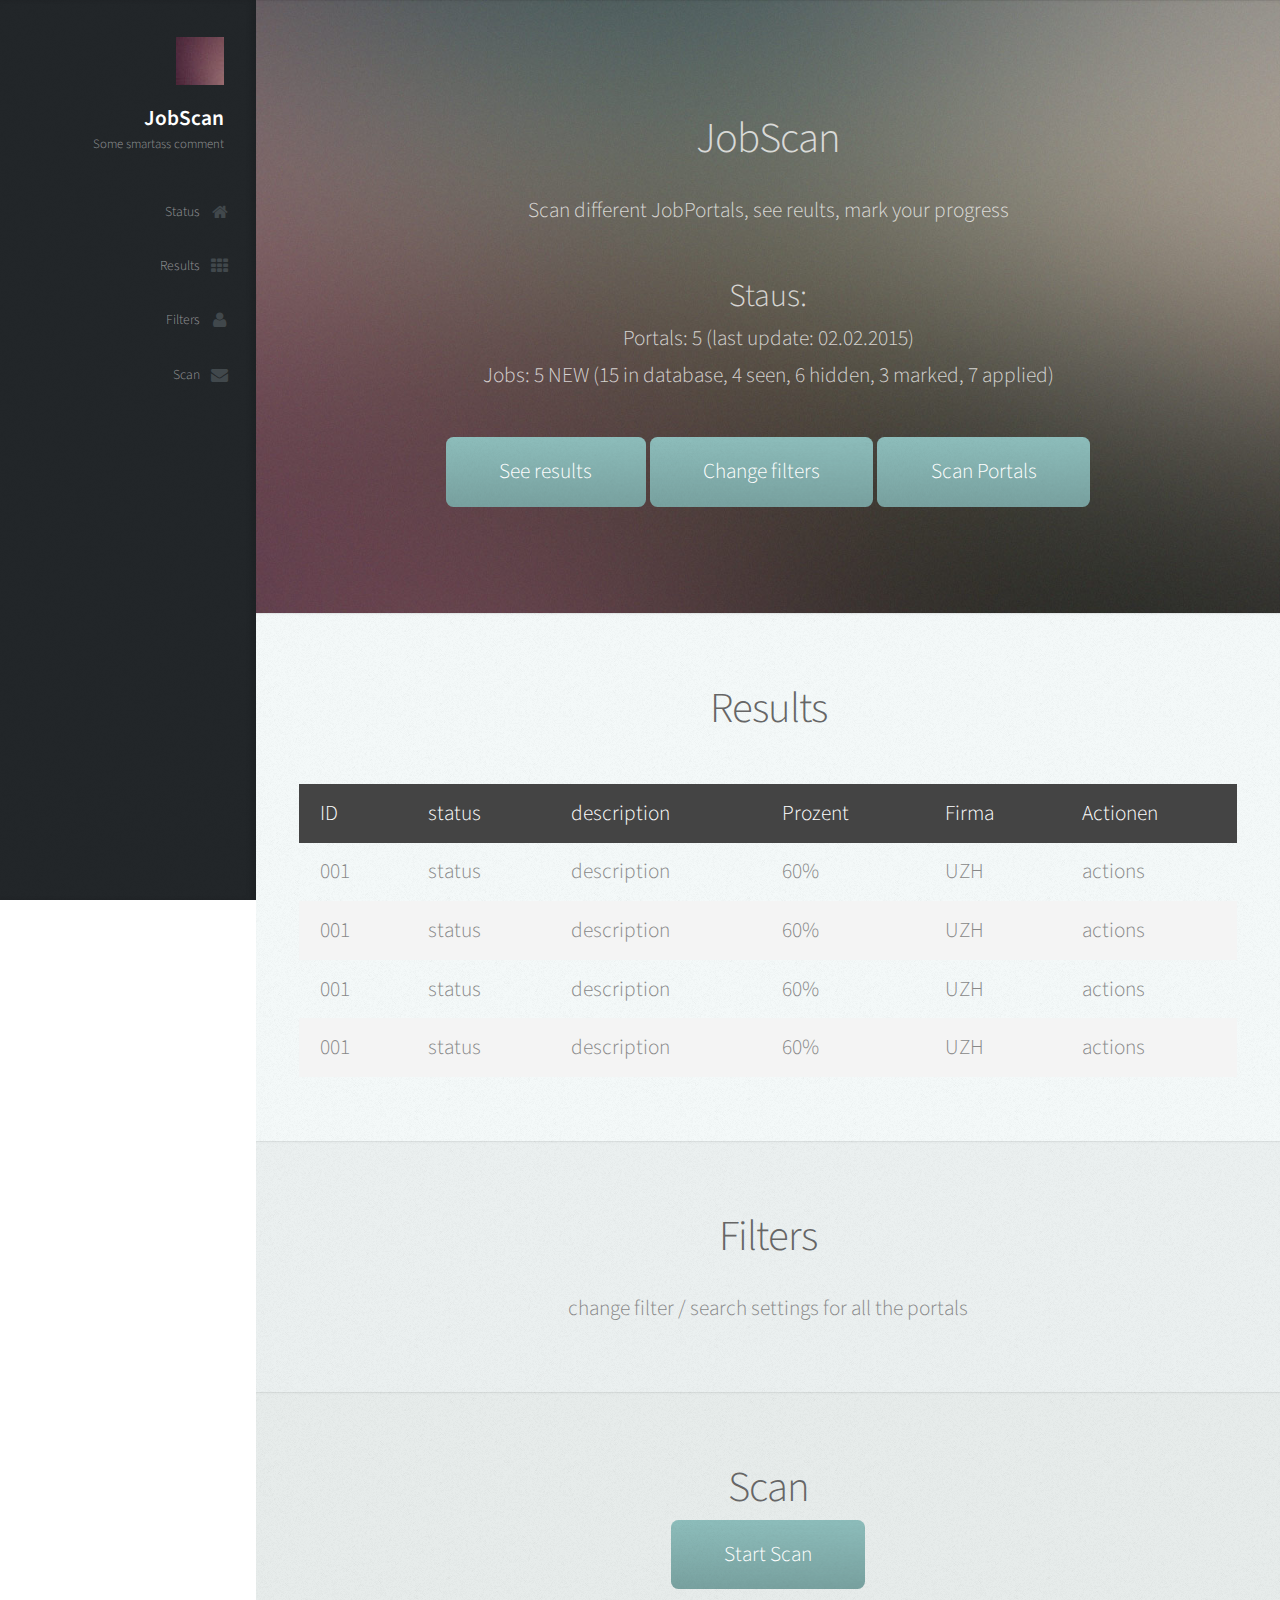
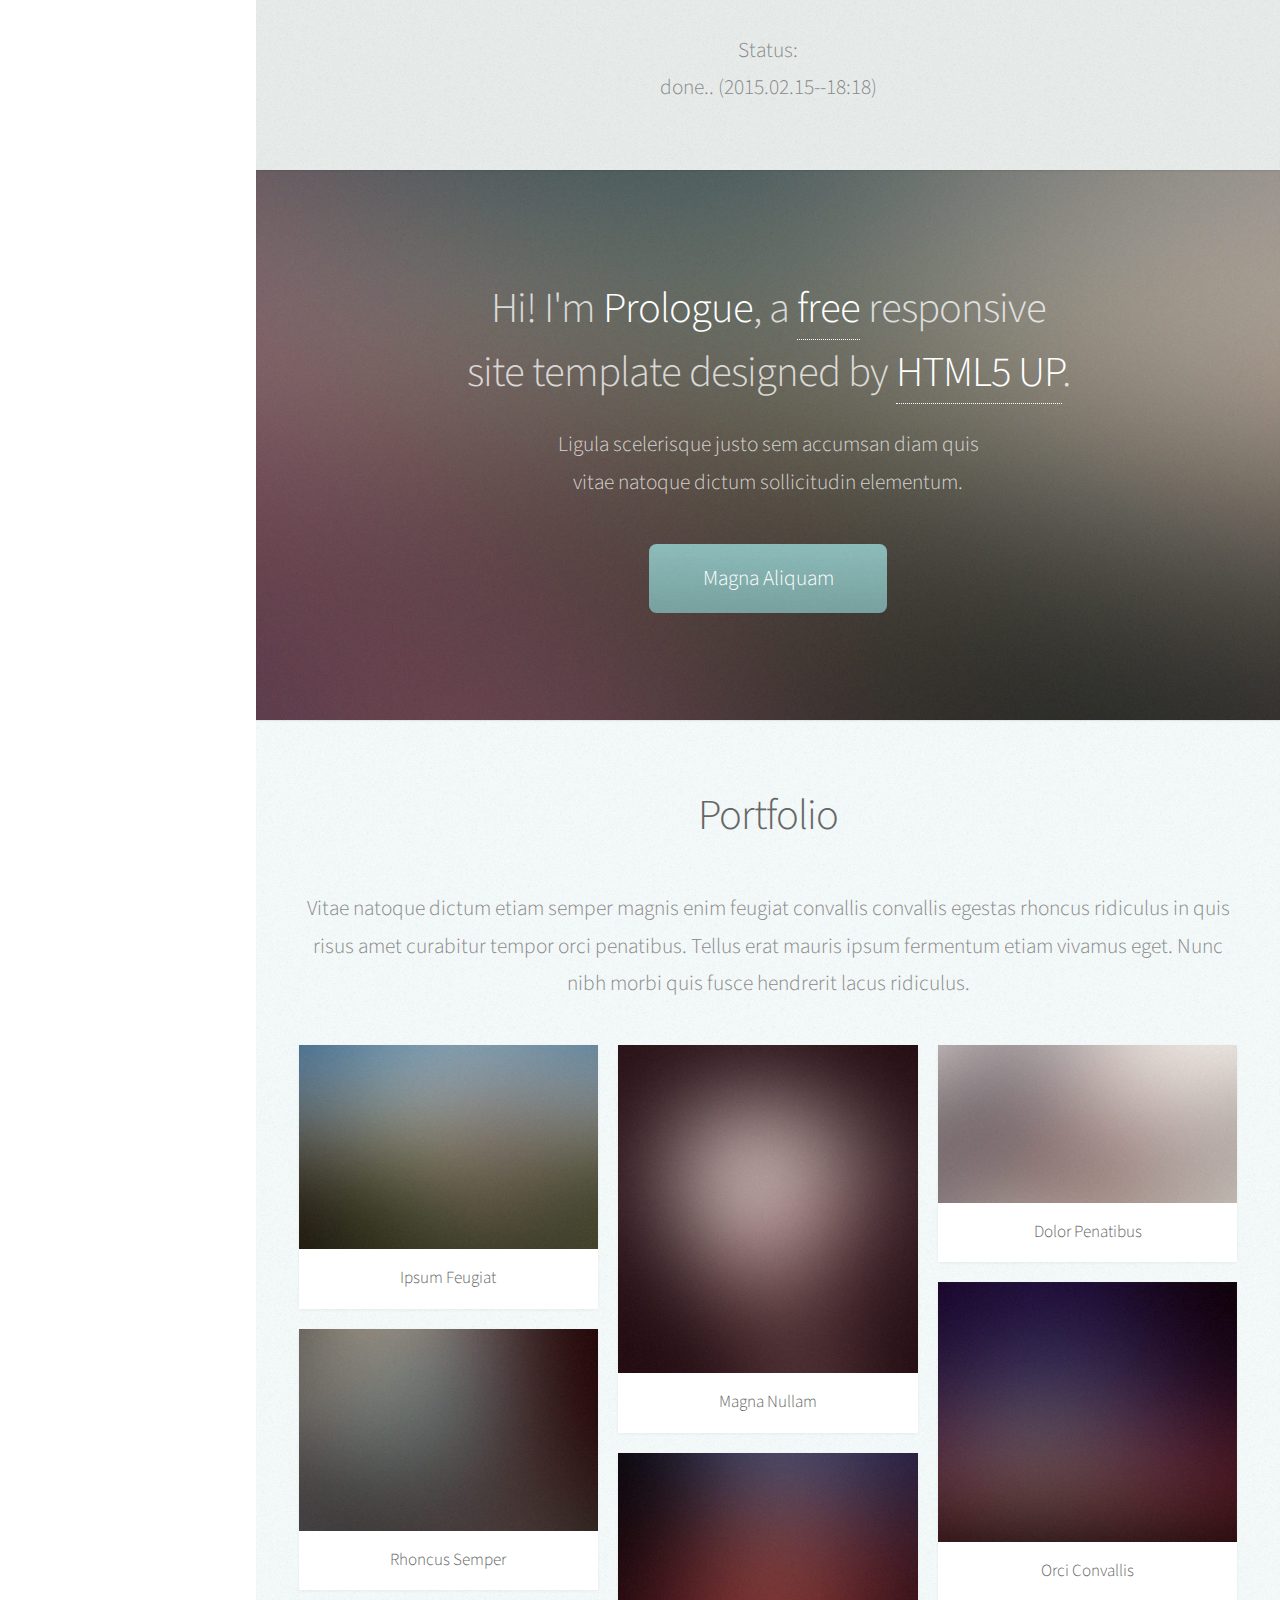
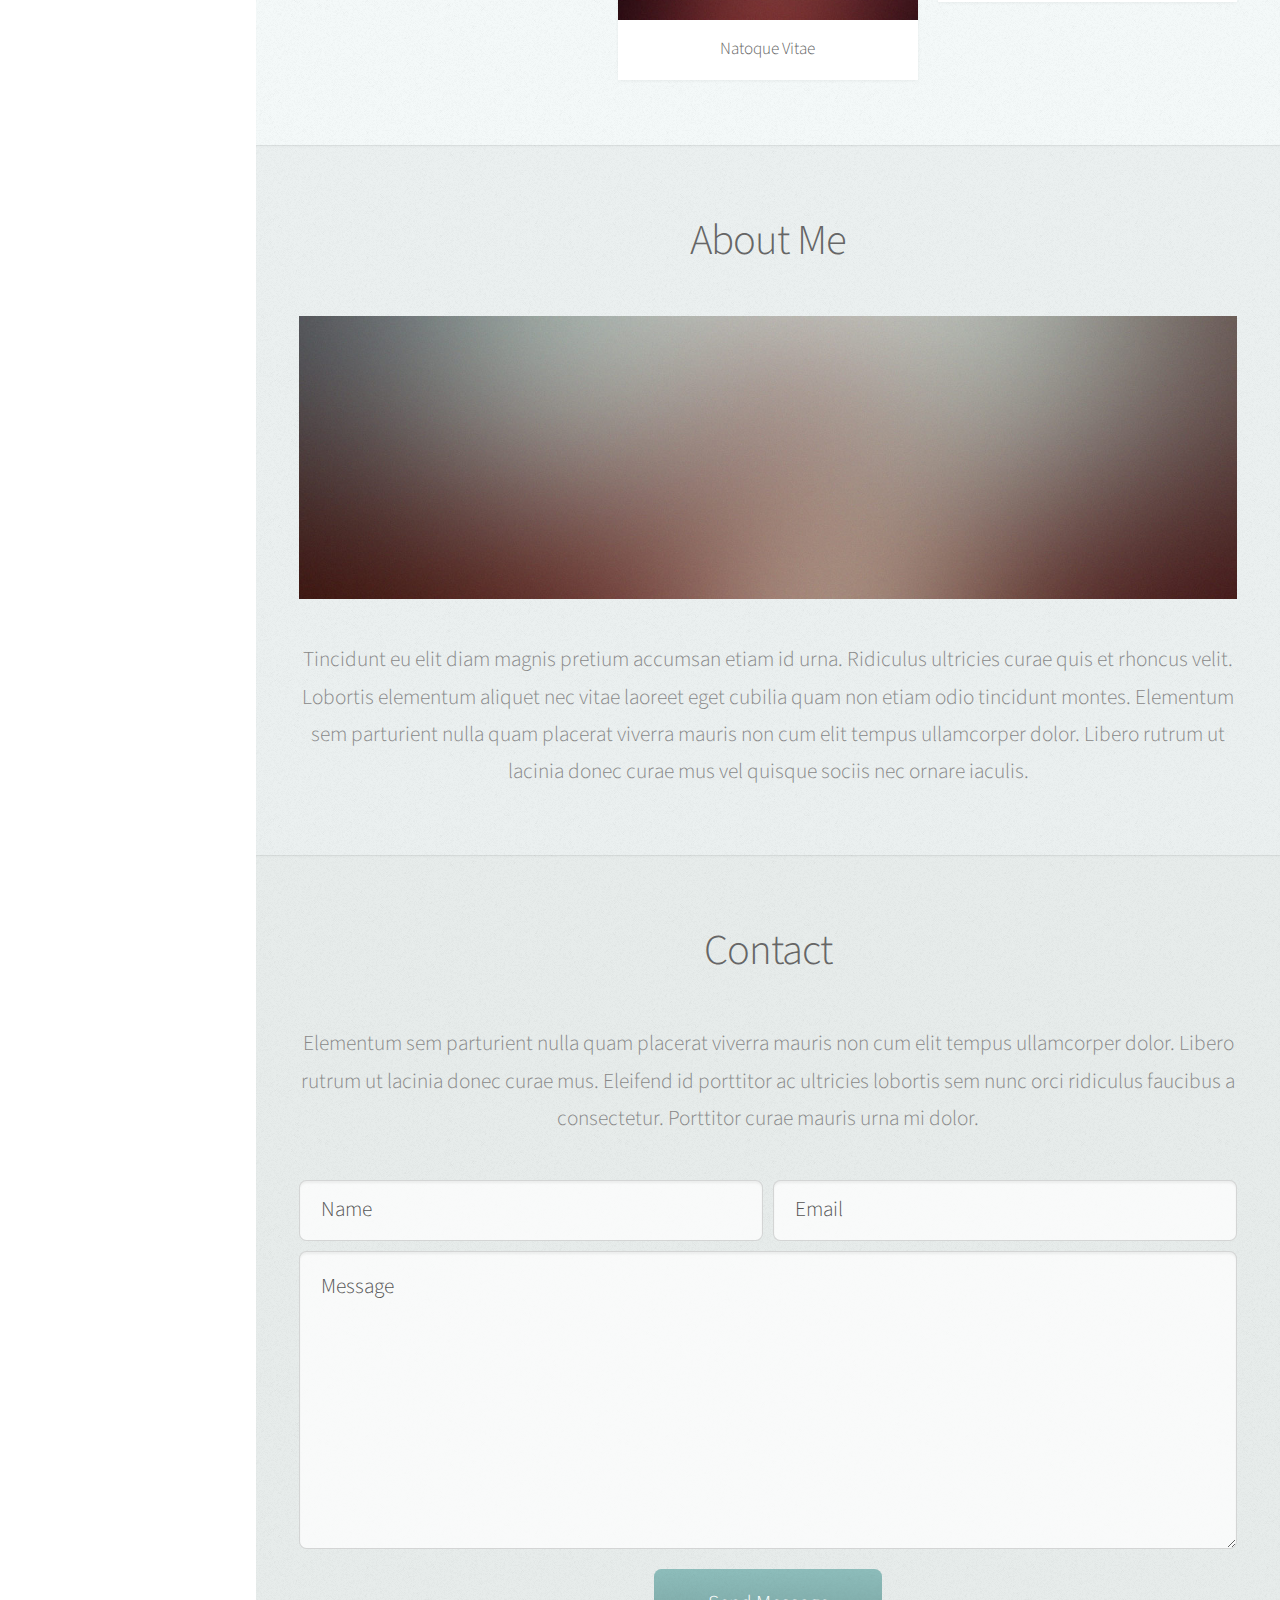
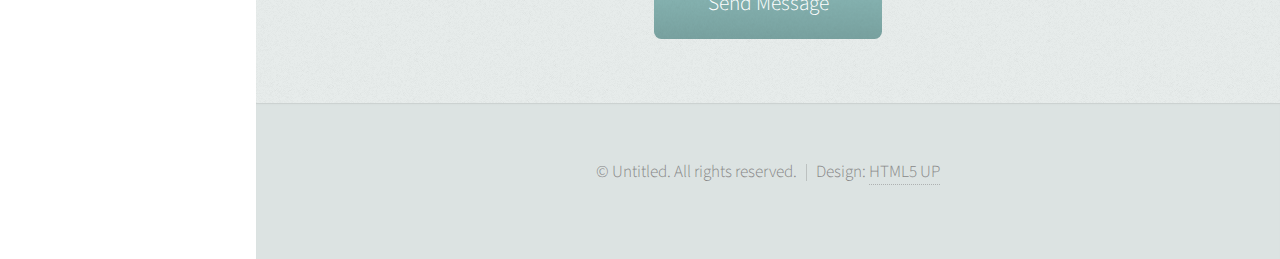
==== mainapp/static/index.html @ f4590956 "nice template" ====
<!DOCTYPE HTML>
<!--
	Prologue by HTML5 UP
	html5up.net | @n33co
	Free for personal and commercial use under the CCA 3.0 license (html5up.net/license)
-->
<html>
	<head>
		<title>Prologue by HTML5 UP</title>
		<meta http-equiv="content-type" content="text/html; charset=utf-8" />
		<meta name="description" content="" />
		<meta name="keywords" content="" />
		<!--[if lte IE 8]><script src="css/ie/html5shiv.js"></script><![endif]-->
		<script src="js/jquery.min.js"></script>
		<script src="js/jquery.scrolly.min.js"></script>
		<script src="js/jquery.scrollzer.min.js"></script>
		<script src="js/skel.min.js"></script>
		<script src="js/skel-layers.min.js"></script>
		<script src="js/init.js"></script>
		<noscript>
			<link rel="stylesheet" href="css/skel.css" />
			<link rel="stylesheet" href="css/style.css" />
			<link rel="stylesheet" href="css/style-wide.css" />
		</noscript>
		<!--[if lte IE 9]><link rel="stylesheet" href="css/ie/v9.css" /><![endif]-->
		<!--[if lte IE 8]><link rel="stylesheet" href="css/ie/v8.css" /><![endif]-->
	</head>
	<body>

		<!-- Header -->
			<div id="header" class="skel-layers-fixed">

				<div class="top">

					<!-- Logo -->
						<div id="logo">
							<span class="image avatar48"><img src="images/avatar.jpg" alt="" /></span>
							<h1 id="title">JobScan</h1>
							<p>Some smartass comment</p>
						</div>

					<!-- Nav -->
						<nav id="nav">
							<!--
							
								Prologue's nav expects links in one of two formats:
								
								1. Hash link (scrolls to a different section within the page)
								
								   <li><a href="#foobar" id="foobar-link" class="icon fa-whatever-icon-you-want skel-layers-ignoreHref"><span class="label">Foobar</span></a></li>

								2. Standard link (sends the user to another page/site)

								   <li><a href="http://foobar.tld" id="foobar-link" class="icon fa-whatever-icon-you-want"><span class="label">Foobar</span></a></li>
							
							-->
							<ul>
								<li><a href="#status" id="top-link" class="skel-layers-ignoreHref"><span class="icon fa-home">Status</span></a></li>
								<li><a href="#results" id="portfolio-link" class="skel-layers-ignoreHref"><span class="icon fa-th">Results</span></a></li>
								<li><a href="#filters" id="about-link" class="skel-layers-ignoreHref"><span class="icon fa-user">Filters</span></a></li>
								<li><a href="#scan" id="contact-link" class="skel-layers-ignoreHref"><span class="icon fa-envelope">Scan</span></a></li>
							</ul>
						</nav>
						
				</div>
				
				<div class="bottom">

					<!-- Social Icons 
						<ul class="icons">
							<li><a href="#" class="icon fa-twitter"><span class="label">Twitter</span></a></li>
							<li><a href="#" class="icon fa-facebook"><span class="label">Facebook</span></a></li>
							<li><a href="#" class="icon fa-github"><span class="label">Github</span></a></li>
							<li><a href="#" class="icon fa-dribbble"><span class="label">Dribbble</span></a></li>
							<li><a href="#" class="icon fa-envelope"><span class="label">Email</span></a></li>
						</ul>
                    -->
				
				</div>
			
			</div>

		<!-- Main -->
			<div id="main">

				<!-- Intro -->
					<section id="status" class="one dark cover">
						<div class="container">

							<header>
								<h2 class="alt">JobScan</h2>
								<p>Scan different JobPortals, see reults, mark your progress</p>
							</header>
							
                            <h3>Staus:</h3>
                            <ul>
                                <li>Portals: 5 (last update: 02.02.2015)</li>
                                <li>Jobs: 5 NEW (15 in database, 4 seen, 6 hidden, 3 marked, 7 applied)</li>
                            </ul>
                            
							<footer>
								<a href="#results" class="button scrolly">See results</a>
								<a href="#filters" class="button scrolly">Change filters</a>
								<a href="#scan" class="button scrolly">Scan Portals</a>
							</footer>

						</div>
					</section>

                
                
				<!-- About Me -->
					<section id="results" class="two">
						<div class="container">

							<header>
								<h2>Results</h2>
							</header>
                        
                            <table class="default">
                                <thead>
                                    <tr>
                                        <td>ID</td>
                                        <td>status</td>
                                        <td>description</td>
                                        <td>Prozent</td>
                                        <td>Firma</td>
                                        <td>Actionen</td>
                                    </tr>
                                </thead>
                                <tbody>
                                    <tr>
                                        <td>001</td>
                                        <td>status</td>
                                        <td>description</td>
                                        <td>60%</td>
                                        <td>UZH</td>
                                        <td>actions</td>
                                    </tr>
                                    <tr>
                                        <td>001</td>
                                        <td>status</td>
                                        <td>description</td>
                                        <td>60%</td>
                                        <td>UZH</td>
                                        <td>actions</td>
                                    </tr>
                                    <tr>
                                        <td>001</td>
                                        <td>status</td>
                                        <td>description</td>
                                        <td>60%</td>
                                        <td>UZH</td>
                                        <td>actions</td>
                                    </tr>
                                    <tr>
                                        <td>001</td>
                                        <td>status</td>
                                        <td>description</td>
                                        <td>60%</td>
                                        <td>UZH</td>
                                        <td>actions</td>
                                    </tr>
                                </tbody>
                            </table>


						</div>
					</section>

                
				<!-- About Me -->
					<section id="filters" class="three">
						<div class="container">

							<header>
								<h2>Filters</h2>
                                <p>change filter / search settings for all the portals</p>
							</header>


						</div>
					</section>
                
				<!-- About Me -->
					<section id="scan" class="four">
						<div class="container">

							<header>
								<h2>Scan</h2>
                                <a href="#portfolio" class="button scrolly">Start Scan</a>
							</header>
                            

                            <p>
                                Status:<br />
                                done.. (2015.02.15--18:18)
                            </p>

						</div>
					</section>

                
<!-- OLD STUFF FROM TEMPLATE -->

				<!-- Intro -->
					<section id="top" class="one dark cover">
						<div class="container">

							<header>
								<h2 class="alt">Hi! I'm <strong>Prologue</strong>, a <a href="http://html5up.net/license">free</a> responsive<br />
								site template designed by <a href="http://html5up.net">HTML5 UP</a>.</h2>
								<p>Ligula scelerisque justo sem accumsan diam quis<br />
								vitae natoque dictum sollicitudin elementum.</p>
							</header>
							
							<footer>
								<a href="#portfolio" class="button scrolly">Magna Aliquam</a>
							</footer>

						</div>
					</section>

                
				<!-- Portfolio -->
					<section id="portfolio" class="two">
						<div class="container">
					
							<header>
								<h2>Portfolio</h2>
							</header>
							
							<p>Vitae natoque dictum etiam semper magnis enim feugiat convallis convallis
							egestas rhoncus ridiculus in quis risus amet curabitur tempor orci penatibus.
							Tellus erat mauris ipsum fermentum etiam vivamus eget. Nunc nibh morbi quis 
							fusce hendrerit lacus ridiculus.</p>
						
							<div class="row">
								<div class="4u">
									<article class="item">
										<a href="#" class="image fit"><img src="images/pic02.jpg" alt="" /></a>
										<header>
											<h3>Ipsum Feugiat</h3>
										</header>
									</article>
									<article class="item">
										<a href="#" class="image fit"><img src="images/pic03.jpg" alt="" /></a>
										<header>
											<h3>Rhoncus Semper</h3>
										</header>
									</article>
								</div>
								<div class="4u">
									<article class="item">
										<a href="#" class="image fit"><img src="images/pic04.jpg" alt="" /></a>
										<header>
											<h3>Magna Nullam</h3>
										</header>
									</article>
									<article class="item">
										<a href="#" class="image fit"><img src="images/pic05.jpg" alt="" /></a>
										<header>
											<h3>Natoque Vitae</h3>
										</header>
									</article>
								</div>
								<div class="4u">
									<article class="item">
										<a href="#" class="image fit"><img src="images/pic06.jpg" alt="" /></a>
										<header>
											<h3>Dolor Penatibus</h3>
										</header>
									</article>
									<article class="item">
										<a href="#" class="image fit"><img src="images/pic07.jpg" alt="" /></a>
										<header>
											<h3>Orci Convallis</h3>
										</header>
									</article>
								</div>
							</div>

						</div>
					</section>

				<!-- About Me -->
					<section id="about" class="three">
						<div class="container">

							<header>
								<h2>About Me</h2>
							</header>

							<a href="#" class="image featured"><img src="images/pic08.jpg" alt="" /></a>
							
							<p>Tincidunt eu elit diam magnis pretium accumsan etiam id urna. Ridiculus 
							ultricies curae quis et rhoncus velit. Lobortis elementum aliquet nec vitae 
							laoreet eget cubilia quam non etiam odio tincidunt montes. Elementum sem 
							parturient nulla quam placerat viverra mauris non cum elit tempus ullamcorper 
							dolor. Libero rutrum ut lacinia donec curae mus vel quisque sociis nec 
							ornare iaculis.</p>

						</div>
					</section>
			
				<!-- Contact -->
					<section id="contact" class="four">
						<div class="container">

							<header>
								<h2>Contact</h2>
							</header>

							<p>Elementum sem parturient nulla quam placerat viverra 
							mauris non cum elit tempus ullamcorper dolor. Libero rutrum ut lacinia 
							donec curae mus. Eleifend id porttitor ac ultricies lobortis sem nunc 
							orci ridiculus faucibus a consectetur. Porttitor curae mauris urna mi dolor.</p>
							
							<form method="post" action="#">
								<div class="row 50%">
									<div class="6u"><input type="text" name="name" placeholder="Name" /></div>
									<div class="6u"><input type="text" name="email" placeholder="Email" /></div>
								</div>
								<div class="row 50%">
									<div class="12u">
										<textarea name="message" placeholder="Message"></textarea>
									</div>
								</div>
								<div class="row">
									<div class="12u">
										<input type="submit" value="Send Message" />
									</div>
								</div>
							</form>

						</div>
					</section>
			
			</div>

		<!-- Footer -->
			<div id="footer">
				
				<!-- Copyright -->
					<ul class="copyright">
						<li>&copy; Untitled. All rights reserved.</li><li>Design: <a href="http://html5up.net">HTML5 UP</a></li>
					</ul>
				
			</div>

	</body>
</html>
---- mainapp/static/css/skel.css ----
/* Resets (http://meyerweb.com/eric/tools/css/reset/ | v2.0 | 20110126 | License: none (public domain)) */

	html,body,div,span,applet,object,iframe,h1,h2,h3,h4,h5,h6,p,blockquote,pre,a,abbr,acronym,address,big,cite,code,del,dfn,em,img,ins,kbd,q,s,samp,small,strike,strong,sub,sup,tt,var,b,u,i,center,dl,dt,dd,ol,ul,li,fieldset,form,label,legend,table,caption,tbody,tfoot,thead,tr,th,td,article,aside,canvas,details,embed,figure,figcaption,footer,header,hgroup,menu,nav,output,ruby,section,summary,time,mark,audio,video{margin:0;padding:0;border:0;font-size:100%;font:inherit;vertical-align:baseline;}article,aside,details,figcaption,figure,footer,header,hgroup,menu,nav,section{display:block;}body{line-height:1;}ol,ul{list-style:none;}blockquote,q{quotes:none;}blockquote:before,blockquote:after,q:before,q:after{content:'';content:none;}table{border-collapse:collapse;border-spacing:0;}body{-webkit-text-size-adjust:none}

/* Box Model */

	*, *:before, *:after {
		-moz-box-sizing: border-box;
		-webkit-box-sizing: border-box;
		box-sizing: border-box;
	}

/* Container */

	.container {
		margin-left: auto;
		margin-right: auto;

		/* width: (containers) */
		width: 1200px;
	}

	/* Modifiers */

		/* 125% */
			.container.\31 25\25 {
				width: 100%;

				/* max-width: (containers * 1.25) */
				max-width: 1500px;

				/* min-width: (containers) */
				min-width: 1200px;
			}

		/* 75% */
			.container.\37 5\25 {

				/* width: (containers * 0.75) */
				width: 900px;

			}

		/* 50% */
			.container.\35 0\25 {

				/* width: (containers * 0.50) */
				width: 600px;

			}

		/* 25% */
			.container.\32 5\25 {

				/* width: (containers * 0.25) */
				width: 300px;

			}

/* Grid */

	.row {
		border-bottom: solid 1px transparent;
	}

	.row > * {
		float: left;
	}

	.row:after, .row:before {
		content: '';
		display: block;
		clear: both;
		height: 0;
	}

	.row.uniform > * > :first-child {
		margin-top: 0;
	}

	.row.uniform > * > :last-child {
		margin-bottom: 0;
	}

	/* Gutters */

		/* Normal */

			.row > * {
				/* padding: (gutters.horizontal) 0 0 (gutters.vertical) */
				padding: 40px 0 0 40px;
			}

			.row {
				/* margin: -(gutters.horizontal) 0 -1px -(gutters.vertical) */
				margin: -40px 0 -1px -40px;
			}

			.row.uniform > * {
				/* padding: (gutters.vertical) 0 0 (gutters.vertical) */
				padding: 40px 0 0 40px;
			}

			.row.uniform {
				/* margin: -(gutters.vertical) 0 -1px -(gutters.vertical) */
				margin: -40px 0 -1px -40px;
			}

		/* 200% */

			.row.\32 00\25 > * {
				/* padding: (gutters.horizontal) 0 0 (gutters.vertical) */
				padding: 80px 0 0 80px;
			}

			.row.\32 00\25 {
				/* margin: -(gutters.horizontal) 0 -1px -(gutters.vertical) */
				margin: -80px 0 -1px -80px;
			}

			.row.uniform.\32 00\25 > * {
				/* padding: (gutters.vertical) 0 0 (gutters.vertical) */
				padding: 80px 0 0 80px;
			}

			.row.uniform.\32 00\25 {
				/* margin: -(gutters.vertical) 0 -1px -(gutters.vertical) */
				margin: -80px 0 -1px -80px;
			}

		/* 150% */

			.row.\31 50\25 > * {
				/* padding: (gutters.horizontal) 0 0 (gutters.vertical) */
				padding: 60px 0 0 60px;
			}

			.row.\31 50\25 {
				/* margin: -(gutters.horizontal) 0 -1px -(gutters.vertical) */
				margin: -60px 0 -1px -60px;
			}

			.row.uniform.\31 50\25 > * {
				/* padding: (gutters.vertical) 0 0 (gutters.vertical) */
				padding: 60px 0 0 60px;
			}

			.row.uniform.\31 50\25 {
				/* margin: -(gutters.vertical) 0 -1px -(gutters.vertical) */
				margin: -60px 0 -1px -60px;
			}

		/* 50% */

			.row.\35 0\25 > * {
				/* padding: (gutters.horizontal) 0 0 (gutters.vertical) */
				padding: 20px 0 0 20px;
			}

			.row.\35 0\25 {
				/* margin: -(gutters.horizontal) 0 -1px -(gutters.vertical) */
				margin: -20px 0 -1px -20px;
			}

			.row.uniform.\35 0\25 > * {
				/* padding: (gutters.vertical) 0 0 (gutters.vertical) */
				padding: 20px 0 0 20px;
			}

			.row.uniform.\35 0\25 {
				/* margin: -(gutters.vertical) 0 -1px -(gutters.vertical) */
				margin: -20px 0 -1px -20px;
			}

		/* 25% */

			.row.\32 5\25 > * {
				/* padding: (gutters.horizontal) 0 0 (gutters.vertical) */
				padding: 10px 0 0 10px;
			}

			.row.\32 5\25 {
				/* margin: -(gutters.horizontal) 0 -1px -(gutters.vertical) */
				margin: -10px 0 -1px -10px;
			}

			.row.uniform.\32 5\25 > * {
				/* padding: (gutters.vertical) 0 0 (gutters.vertical) */
				padding: 10px 0 0 10px;
			}

			.row.uniform.\32 5\25 {
				/* margin: -(gutters.vertical) 0 -1px -(gutters.vertical) */
				margin: -10px 0 -1px -10px;
			}

		/* 0% */

			.row.\30 \25 > * {
				padding: 0;
			}

			.row.\30 \25 {
				margin: 0 0 -1px 0;
			}

	/* Cells */

		.\31 2u, .\31 2u\24 { width: 100%; clear: none; margin-left: 0; }
		.\31 1u, .\31 1u\24 { width: 91.6666666667%; clear: none; margin-left: 0; }
		.\31 0u, .\31 0u\24 { width: 83.3333333333%; clear: none; margin-left: 0; }
		.\39 u, .\39 u\24 { width: 75%; clear: none; margin-left: 0; }
		.\38 u, .\38 u\24 { width: 66.6666666667%; clear: none; margin-left: 0; }
		.\37 u, .\37 u\24 { width: 58.3333333333%; clear: none; margin-left: 0; }
		.\36 u, .\36 u\24 { width: 50%; clear: none; margin-left: 0; }
		.\35 u, .\35 u\24 { width: 41.6666666667%; clear: none; margin-left: 0; }
		.\34 u, .\34 u\24 { width: 33.3333333333%; clear: none; margin-left: 0; }
		.\33 u, .\33 u\24 { width: 25%; clear: none; margin-left: 0; }
		.\32 u, .\32 u\24 { width: 16.6666666667%; clear: none; margin-left: 0; }
		.\31 u, .\31 u\24 { width: 8.3333333333%; clear: none; margin-left: 0; }

		.\31 2u\24 + *,
		.\31 1u\24 + *,
		.\31 0u\24 + *,
		.\39 u\24 + *,
		.\38 u\24 + *,
		.\37 u\24 + *,
		.\36 u\24 + *,
		.\35 u\24 + *,
		.\34 u\24 + *,
		.\33 u\24 + *,
		.\32 u\24 + *,
		.\31 u\24 + * {
			clear: left;
		}

		.\-11u { margin-left: 91.6666666667% }
		.\-10u { margin-left: 83.3333333333% }
		.\-9u { margin-left: 75% }
		.\-8u { margin-left: 66.6666666667% }
		.\-7u { margin-left: 58.3333333333% }
		.\-6u { margin-left: 50% }
		.\-5u { margin-left: 41.6666666667% }
		.\-4u { margin-left: 33.3333333333% }
		.\-3u { margin-left: 25% }
		.\-2u { margin-left: 16.6666666667% }
		.\-1u { margin-left: 8.3333333333% }
---- mainapp/static/css/style.css ----
@charset 'UTF-8';
@import url("font-awesome.min.css");
@import url("http://fonts.googleapis.com/css?family=Source+Sans+Pro:300,300italic,400,600");

/*
	Prologue by HTML5 UP
	html5up.net | @n33co
	Free for personal and commercial use under the CCA 3.0 license (html5up.net/license)
*/

/*********************************************************************************/
/* Basic                                                                         */
/*********************************************************************************/

	body
	{
		background: #fff;
	}

		body.is-loading *
		{
			-moz-transition: none !important;
			-webkit-transition: none !important;
			-o-transition: none !important;
			-ms-transition: none !important;
			transition: none !important;
			-moz-animation: none !important;
			-webkit-animation: none !important;
			-o-animation: none !important;
			-ms-animation: none !important;
			animation: none !important;
		}

	body,input,textarea,select
	{
		font-family: 'Source Sans Pro', sans-serif;
		font-size: 19pt;
		font-weight: 300;
		line-height: 1.75em;
		color: #888;
	}

	h1,h2,h3,h4,h5,h6
	{
		font-weight: 300;
		color: #666;
		line-height: 1.5em;
	}
	
		h1 a, h2 a, h3 a, h4 a, h5 a, h6 a
		{
			color: inherit;
			text-decoration: none;
		}

		h1 strong, h2 strong, h3 strong, h4 strong, h5 strong, h6 strong
		{
			color: #333;
		}
		
		h2
		{
			font-size: 2em;
			letter-spacing: -1px;
		}
		
			h2.alt
			{
				color: #888;
			}
			
			h2.alt strong
			{
				color: #666;
			}

		h3
		{
			font-size: 1.5em;
		}

	header
	{
		margin: 0 0 2em 0;
	}

		header > p
		{
			margin: 1em 0 0 0;
		}

	footer
	{
		margin: 2em 0 0 0;
	}

	strong, b
	{
		font-weight: 300;
		color: #666;
	}
	
	em, i
	{
		font-style: italic;
	}

	a
	{
		text-decoration: none;
		color: inherit;
		border-bottom: dotted 1px rgba(128,128,128,0.5);
		-moz-transition: color 0.35s ease-in-out, border-bottom-color 0.35s ease-in-out;
		-webkit-transition: color 0.35s ease-in-out, border-bottom-color 0.35s ease-in-out;
		-o-transition: color 0.35s ease-in-out, border-bottom-color 0.35s ease-in-out;
		-ms-transition: color 0.35s ease-in-out, border-bottom-color 0.35s ease-in-out;
		transition: color 0.35s ease-in-out, border-bottom-color 0.35s ease-in-out;
		outline: 0;
	}

		a:hover
		{
			color: #E27689;
			border-bottom-color: rgba(255,255,255,0);
		}

	sub
	{
		position: relative;
		top: 0.5em;
		font-size: 0.8em;
	}
	
	sup
	{
		position: relative;
		top: -0.5em;
		font-size: 0.8em;
	}
	
	hr
	{
		border: 0;
		border-top: solid 1px #ddd;
	}
	
	blockquote
	{
		border-left: solid 0.5em #ddd;
		padding: 1em 0 1em 2em;
		font-style: italic;
	}
	
	p, ul, ol, dl, table
	{
		margin-bottom: 2em;
	}

	br.clear
	{
		clear: both;
	}

	/* Sections/Article */
	
		section,
		article
		{
			margin-bottom: 3em;
		}
		
			section > :last-child,
			article > :last-child,
			section > .container > :last-child,
			article > .container > :last-child
			{
				margin-bottom: 0;
			}

			section:last-child,
			article:last-child
			{
				margin-bottom: 0;
			}

			.row > section,
			.row > article
			{
				margin-bottom: 0;
			}

	/* Image */

		.image
		{
			display: inline-block;
			border: 0;
		}
		
			.image img
			{
				display: block;
				width: 100%;
			}
			
			.image.avatar48
			{
				width: 48px;
				height: 48px;
				background: #f00;
			}
			
				.image.avatar48 img
				{
					width: 48px;
					height: 48px;
				}

			.image.fit
			{
				display: block;
				width: 100%;
			}
			
			.image.featured
			{
				display: block;
				width: 100%;
				margin: 0 0 2em 0;
			}
			
			.image.left
			{
				float: left;
				margin: 0 2em 2em 0;
			}
			
			.image.centered
			{
				display: block;
				margin: 0 0 2em 0;
			}

				.image.centered img
				{
					margin: 0 auto;
					width: auto;
				}

	/* List */

		ul
		{
		}

			ul.default
			{
				list-style: disc;
				padding-left: 1em;
			}
			
				ul.default li
				{
					padding-left: 0.5em;
				}		

			ul.icons
			{
				cursor: default;
			}	
			
				ul.icons li
				{
					display: inline-block;
				}
				
					ul.icons a
					{
						display: inline-block;
						width: 2em;
						height: 2em;
						line-height: 2em;
						text-align: center;
						border: 0;
					}

		ol
		{
		}
		
			ol.default
			{
				list-style: decimal;
				padding-left: 1.25em;
			}

				ol.default li
				{
					padding-left: 0.25em;
				}

	/* Form */

		form
		{
		}
		
			form label
			{
				display: block;
				text-align: left;
				margin-bottom: 0.5em;
			}
		
			form input[type="text"],
			form input[type="email"],
			form input[type="password"],
			form select,
			form textarea
			{
				position: relative;
				-webkit-appearance: none;
				display: block;
				border: 0;
				outline: 0;
				background: #fff;
				background: rgba(255,255,255,0.75);
				width: 100%;
				border-radius: 0.35em;
				padding: 0.75em 1em 0.75em 1em;
				box-shadow: inset 0 0.1em 0.1em 0 rgba(0,0,0,0.05);
				border: solid 1px rgba(0,0,0,0.15);
				-moz-transition: all 0.35s ease-in-out;
				-webkit-transition: all 0.35s ease-in-out;
				-o-transition: all 0.35s ease-in-out;
				-ms-transition: all 0.35s ease-in-out;
				transition: all 0.35s ease-in-out;
			}

				form input[type="text"],
				form input[type="email"],
				form input[type="password"],
				form select
				{
					line-height: 1.25em;
				}

				form input[type="text"]:focus,
				form input[type="email"]:focus,
				form input[type="password"]:focus,
				form select:focus,
				form textarea:focus
				{
					box-shadow: 0 0 2px 1px #8ebebc;
					background: #fff;
				}
				
				form textarea
				{
					min-height: 14em;
				}

				form .formerize-placeholder
				{
					color: #555 !important;
				}

				form ::-webkit-input-placeholder
				{
					color: #555 !important;
				}

				form :-moz-placeholder
				{
					color: #555 !important;
				}

				form ::-moz-placeholder
				{
					color: #555 !important;
				}

				form :-ms-input-placeholder
				{
					color: #555 !important;
				}

				form ::-moz-focus-inner
				{
					border: 0;
				}
			
	/* Table */
	
		table
		{
			width: 100%;
		}
		
			table.default
			{
				width: 100%;
				text-align: left;
			}
			
				table.default tbody tr:nth-child(2n+2)
				{
					background: #f4f4f4;
				}
				
				table.default td
				{
					padding: 0.5em 1em 0.5em 1em;
				}
				
				table.default th
				{
					text-align: left;
					padding: 0.5em 1em 0.5em 1em;
					color: #fff;
					background: #222729 url('images/overlay.png');
				}
			
				table.default thead
				{
					background: #444;
					color: #fff;
				}
				
				table.default tfoot
				{
					background: #eee;
				}
				
				table.default tbody
				{
				}

	/* Button */
		
		input[type="button"],
		input[type="submit"],
		input[type="reset"],
		.button
		{
			position: relative;
			display: inline-block;
			border-radius: 0.35em;
			color: #fff !important;
			text-decoration: none;
			padding: 0.75em 2.5em 0.75em 2.5em;
			background-color: #8ebebc;
			border: 0;
			cursor: pointer;
			background-image: -moz-linear-gradient(top, rgba(0,0,0,0), rgba(0,0,0,0.15)), url('images/overlay.png');
			background-image: -webkit-linear-gradient(top, rgba(0,0,0,0), rgba(0,0,0,0.15)), url('images/overlay.png');
			background-image: -o-linear-gradient(top, rgba(0,0,0,0), rgba(0,0,0,0.15)), url('images/overlay.png');
			background-image: -ms-linear-gradient(top, rgba(0,0,0,0), rgba(0,0,0,0.15)), url('images/overlay.png');
			background-image: linear-gradient(top, rgba(0,0,0,0), rgba(0,0,0,0.15)), url('images/overlay.png');			
			-moz-transition: background-color 0.35s ease-in-out;
			-webkit-transition: background-color 0.35s ease-in-out;
			-o-transition: background-color 0.35s ease-in-out;
			-ms-transition: background-color 0.35s ease-in-out;
			transition: background-color 0.35s ease-in-out;
		}

			input[type="button"]:hover,
			input[type="submit"]:hover,
			input[type="reset"]:hover,
			.button:hover
			{
				background-color: #9ececc;
			}
			
			input[type="button"]:active,
			input[type="submit"]:active,
			input[type="reset"]:active,
			.button:active
			{
				background-color: #7eaeac;
			}
		
	/* Item */
	
		.item
		{
			box-shadow: 0 0.05em 0.15em 0 rgba(0,0,0,0.05);
			margin-bottom: 40px;
		}
		
			.item header
			{
				background: #fff;
				margin: 0;
				padding: 1em 0 1em 0;
				font-size: 0.8em;
			}

				.item header h3
				{
					font-size: 1em;
				}

/*********************************************************************************/
/* Icons                                                                         */
/*********************************************************************************/

	.icon {
		text-decoration: none;
	}

		.icon:before {
			display: inline-block;
			font-family: FontAwesome;
			font-size: 1.25em;
			text-decoration: none;
			font-style: normal;
			font-weight: normal;
			line-height: 1;
			-webkit-font-smoothing:antialiased;
			-moz-osx-font-smoothing:grayscale;
		}
		
		.icon > .label {
			display: none;
		}

/*********************************************************************************/
/* Header                                                                        */
/*********************************************************************************/
	
	#header
	{
		position: fixed;
		top: 0;
		left: 0;
		width: 375px;
		height: 100%;
		color: #fff;
		background: #222629 url('images/overlay.png');
		box-shadow: inset -0.25em 0 0.25em 0 rgba(0,0,0,0.1);
		text-align: right;
	}
	
		#header .top
		{
			position: absolute;
			left: 0;
			top: 0;
			width: 100%;
		}
	
		#header .bottom
		{
			position: absolute;
			left: 0;
			bottom: 0;
			width: 100%;
		}

		#header .icons
		{
			font-size: 0.8em;
			margin: 0 0 1em 0;
			text-align: center;
		}
		
			#header .icons a
			{
				color: #41484c;
				-moz-transition: color 0.35s ease-in-out;
				-webkit-transition: color 0.35s ease-in-out;
				-o-transition: color 0.35s ease-in-out;
				-ms-transition: color 0.35s ease-in-out;
				transition: color 0.35s ease-in-out;
			}
			
				#header .icons a:hover
				{
					color: #fff;
				}

	#logo
	{
		position: relative;
		margin: 1.75em 1.5em 1.5em 1.5em;
		min-height: 48px;
		cursor: default;
	}
	
		#logo h1
		{
			position: relative;
			color: #fff;
			font-weight: 600;
			font-size: 1em;
			line-height: 1em;
		}
	
		#logo p
		{
			position: relative;
			display: block;
			font-size: 0.6em;
			color: rgba(255,255,255,0.5);
			line-height: 1.25em;
			margin: 0.5em 0 0 0;
		}
		
		#logo .image
		{
			position: absolute;
			left: 0;
			top: 0;
		}
	
	#nav
	{
	}
	
		#nav ul
		{
		}
		
			#nav ul li
			{
			}
			
				#nav ul li a
				{
					display: block;
					padding: 0.5em 1.5em 0.5em 1.5em;
					color: rgba(255,255,255,0.5);
					text-decoration: none;
					outline: 0;
					border: 0;
					-moz-transition: none;
					-webkit-transition: none;
					-o-transition: none;
					-ms-transition: none;
					transition: none;
				}
				
					#nav ul li a span
					{
						position: relative;
						display: block;
						font-size: 0.8em;
					}
					
						#nav ul li a span:before
						{
							position: absolute;
							left: 0;
							color: #41484c;
							text-align: center;
							width: 1.25em;
							line-height: 1.75em;
						}

					#nav ul li a.active
					{
						background: rgba(0,0,0,0.15);
						box-shadow: inset 0 0 0.25em 0 rgba(0,0,0,0.125);
						color: #fff;
					}

						#nav ul li a.active span
						{
						}

							#nav ul li a.active span:before
							{
								color: #e27689;
							}

/*********************************************************************************/
/* Footer                                                                        */
/*********************************************************************************/
	
	#footer
	{
		margin-left: 375px;
		text-align: center;
		background-color: #dce3e2;
		padding: 3em 0 4em 0;
		box-shadow: inset 0 1px 0 0 rgba(0,0,0,0.05), inset 0 0.1em 0.1em 0 rgba(0,0,0,0.025);
		font-size: 0.8em;
	}

		#footer .copyright
		{
			cursor: default;
			margin: 0;
		}
			
			#footer .copyright li
			{
				display: inline-block;
				line-height: 1em;
				border-left: solid 1px rgba(128,128,128,0.35);
				padding: 0 0 0 0.5em;
				margin: 0 0 0 0.5em;
			}
			
			#footer .copyright li:first-child
			{
				border-left: 0;
				padding-left: 0;
				margin-left: 0;
			}

/*********************************************************************************/
/* Main                                                                          */
/*********************************************************************************/

	#main
	{
		margin-left: 375px;
	}
	
		#main > section
		{
			margin: 0;
			overflow: hidden;
			padding: 4em 0;
			box-shadow: inset 0 1px 0 0 rgba(0,0,0,0.05), inset 0 0.1em 0.1em 0 rgba(0,0,0,0.025);
			text-align: center;
			background-image: url('images/overlay.png');
		}

			#main > section.dark
			{
				color: #ddd;
				color: rgba(255,255,255,0.75);
			}

				#main > section.dark h2,
				#main > section.dark h3,
				#main > section.dark h4,
				#main > section.dark h5,
				#main > section.dark h6
				{
					color: inherit;
				}

				#main > section.dark strong,
				#main > section.dark a
				{
					color: #fff;
					border-color: inherit;
				}

					#main > section.dark a:hover
					{
						border-bottom-color: rgba(255,255,255,0);
					}

			#main > section.cover
			{
				padding: 6em 0;
				background-size: cover;
				background-position: center center;
			}
		
			#main > section.one
			{
				background-color: #81918E;
				background-image: url('../images/banner.jpg');
			}

			#main > section.two
			{
				background-color: #f5fafa;
			}
		
			#main > section.three
			{
				background-color: #ecf1f1;
			}
		
			#main > section.four
			{
				background-color: #e8edec;
			}



/*********************************************************************************/
/* my stuff                                                                      */
/*********************************************************************************/
---- mainapp/static/css/style-wide.css ----
/*
	Prologue by HTML5 UP
	html5up.net | @n33co
	Free for personal and commercial use under the CCA 3.0 license (html5up.net/license)
*/

/*********************************************************************************/
/* Basic                                                                         */
/*********************************************************************************/

	body,input,textarea,select
	{
		font-size: 17pt;
	}
	
/*********************************************************************************/
/* Header                                                                        */
/*********************************************************************************/

	#header
	{
		width: 300px;
	}
	
/*********************************************************************************/
/* Footer                                                                        */
/*********************************************************************************/

	#footer
	{
		margin-left: 300px;
	}
	
/*********************************************************************************/
/* Main                                                                          */
/*********************************************************************************/

	#main
	{
		margin-left: 300px;
	}
---- mainapp/static/css/ie/v9.css ----
/*
	Prologue by HTML5 UP
	html5up.net | @n33co
	Free for personal and commercial use under the CCA 3.0 license (html5up.net/license)
*/

/*********************************************************************************/
/* Basic                                                                         */
/*********************************************************************************/

	/* Button */
		
		input[type="button"],
		input[type="submit"],
		input[type="reset"],
		.button
		{
			background-image: url('images/grad0-15.svg');
		}
---- mainapp/static/css/ie/v8.css ----
/*
	Prologue by HTML5 UP
	html5up.net | @n33co
	Free for personal and commercial use under the CCA 3.0 license (html5up.net/license)
*/

/*********************************************************************************/
/* Basic                                                                         */
/*********************************************************************************/

	/* Section/Article */

		section,
		article
		{
		}
		
			section > .last-child,
			article > .last-child
			{
				margin-bottom: 0;
			}

			section.last-child,
			article.last-child
			{
				margin-bottom: 0;
			}

	/* Form */

		form
		{
		}
		
			form input[type="text"],
			form input[type="email"],
			form input[type="password"],
			form select,
			form textarea
			{
				-ms-behavior: url('css/ie/PIE.htc');
			}
			
	/* Button */
		
		input[type="button"],
		input[type="submit"],
		input[type="reset"],
		.button
		{
			-ms-behavior: url('css/ie/PIE.htc');
		}

/*********************************************************************************/
/* Header                                                                        */
/*********************************************************************************/

	#nav
	{
	}
	
		#nav ul
		{
		}
		
			#nav ul li
			{
			}
			
				#nav ul li a
				{
					color: #888;
				}

					#nav ul li a.active
					{
						background: #1C2022;
					}

/*********************************************************************************/
/* Main                                                                          */
/*********************************************************************************/

	#main
	{
	}

		#main > section
		{
		}
		
			#main > section.cover
			{
				background-position: auto;
				-ms-behavior: url('css/ie/backgroundsize.min.htc');
			}

/*********************************************************************************/
/* Side Panel                                                                    */
/*********************************************************************************/

	#sidePanelToggle
	{
	}
	
		#sidePanelToggle .toggle
		{
			background-color: #888;
		}
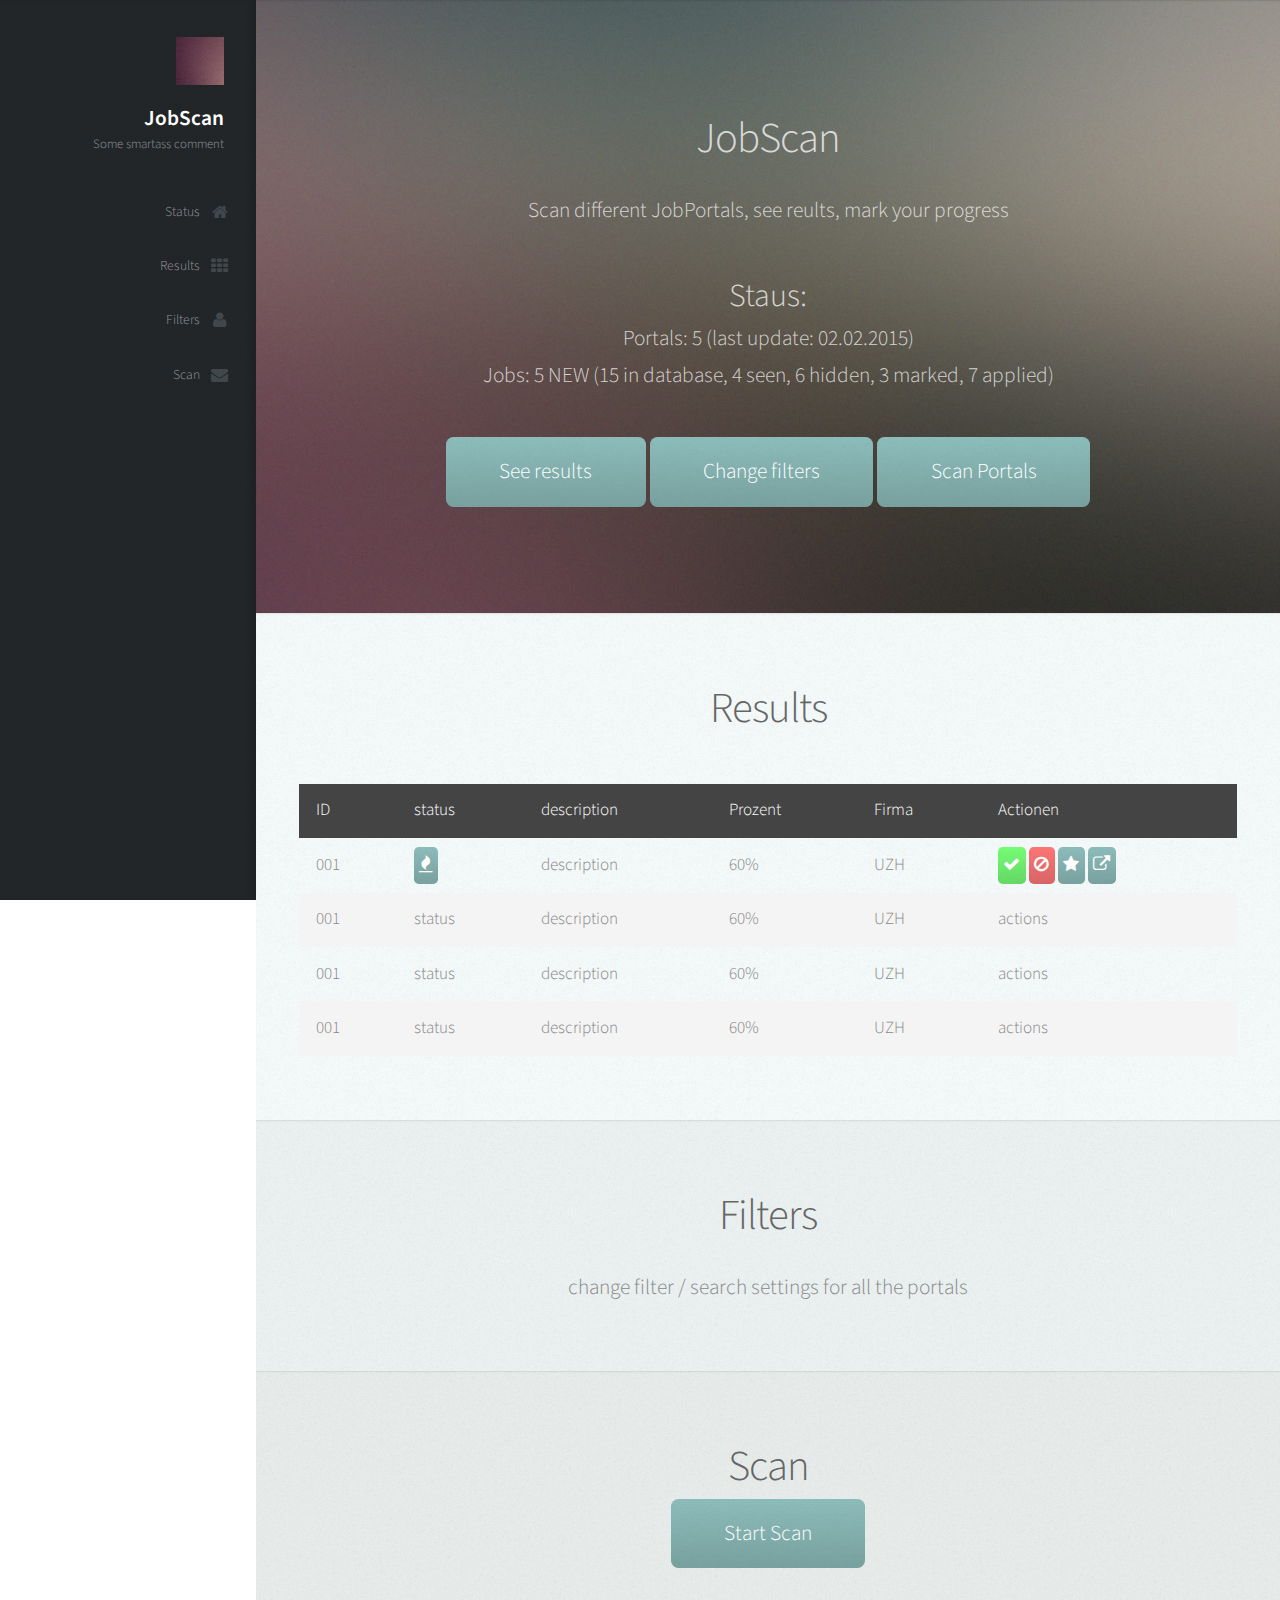
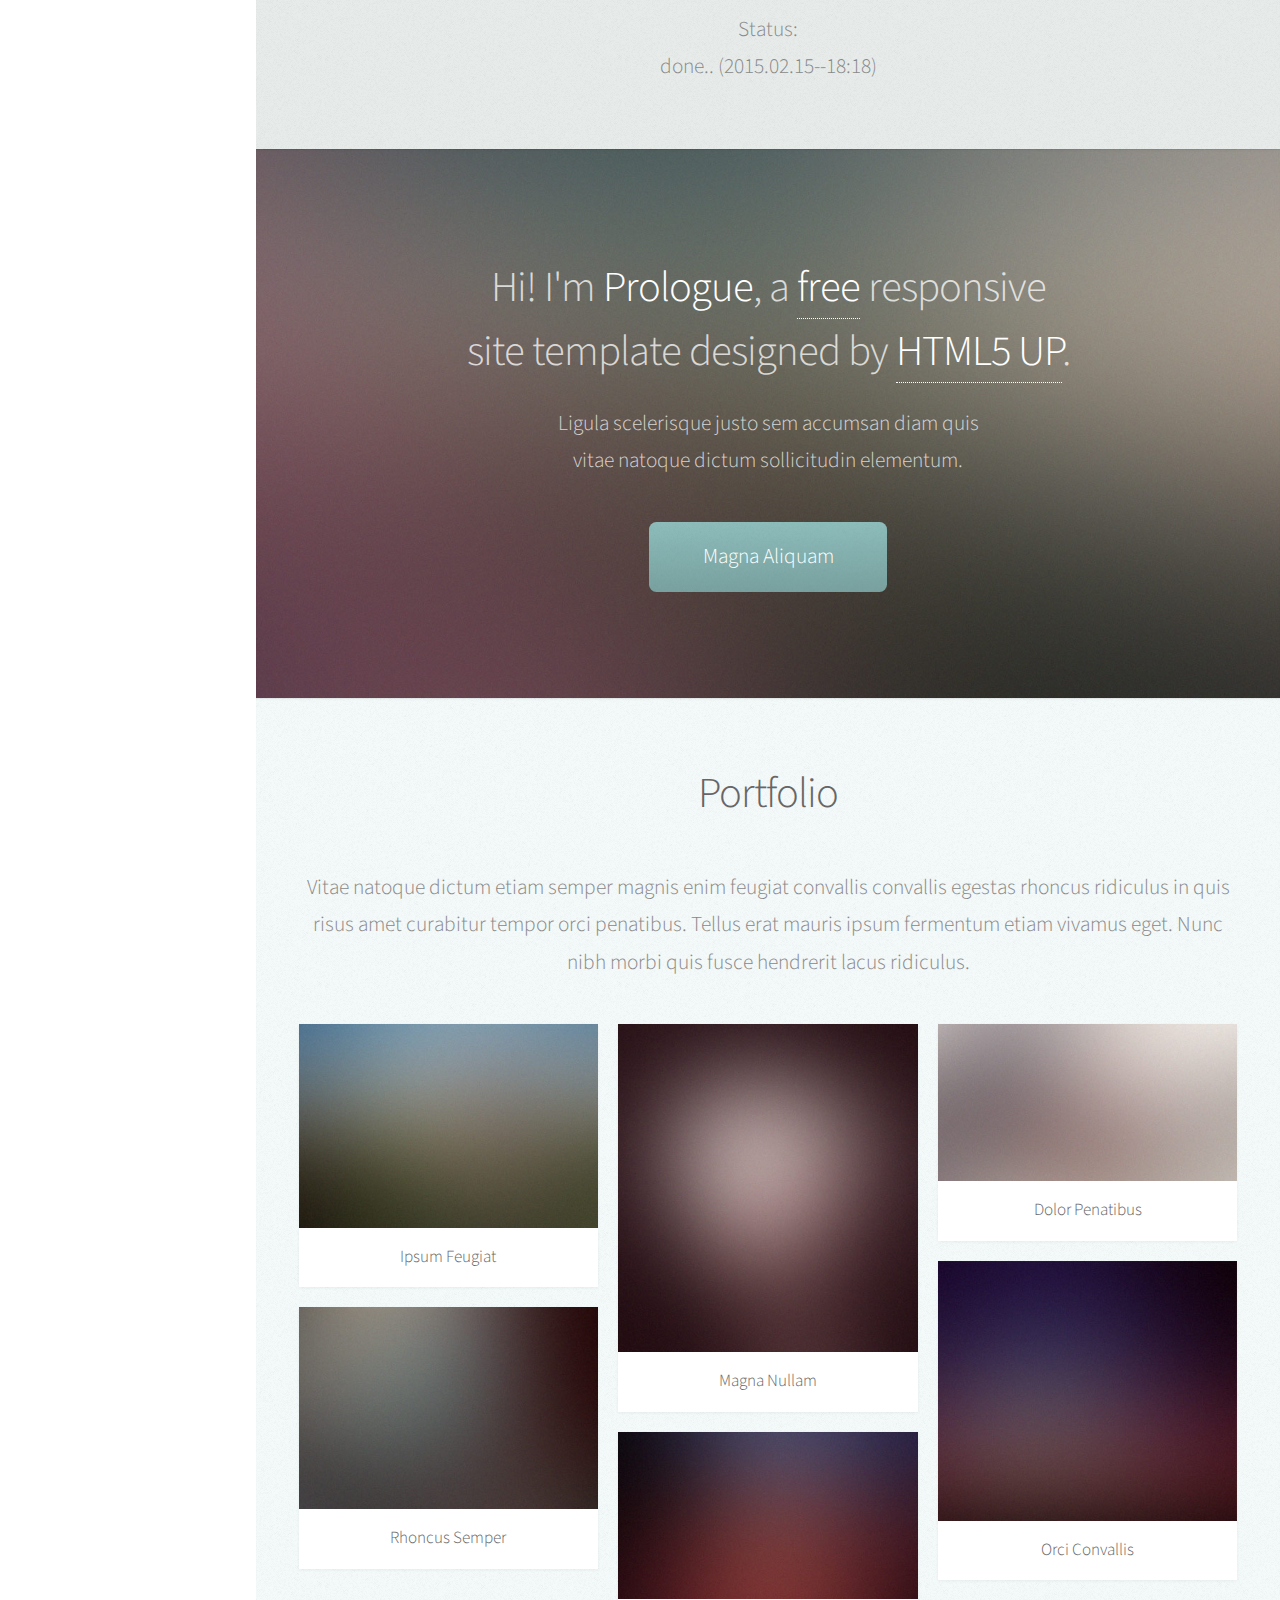
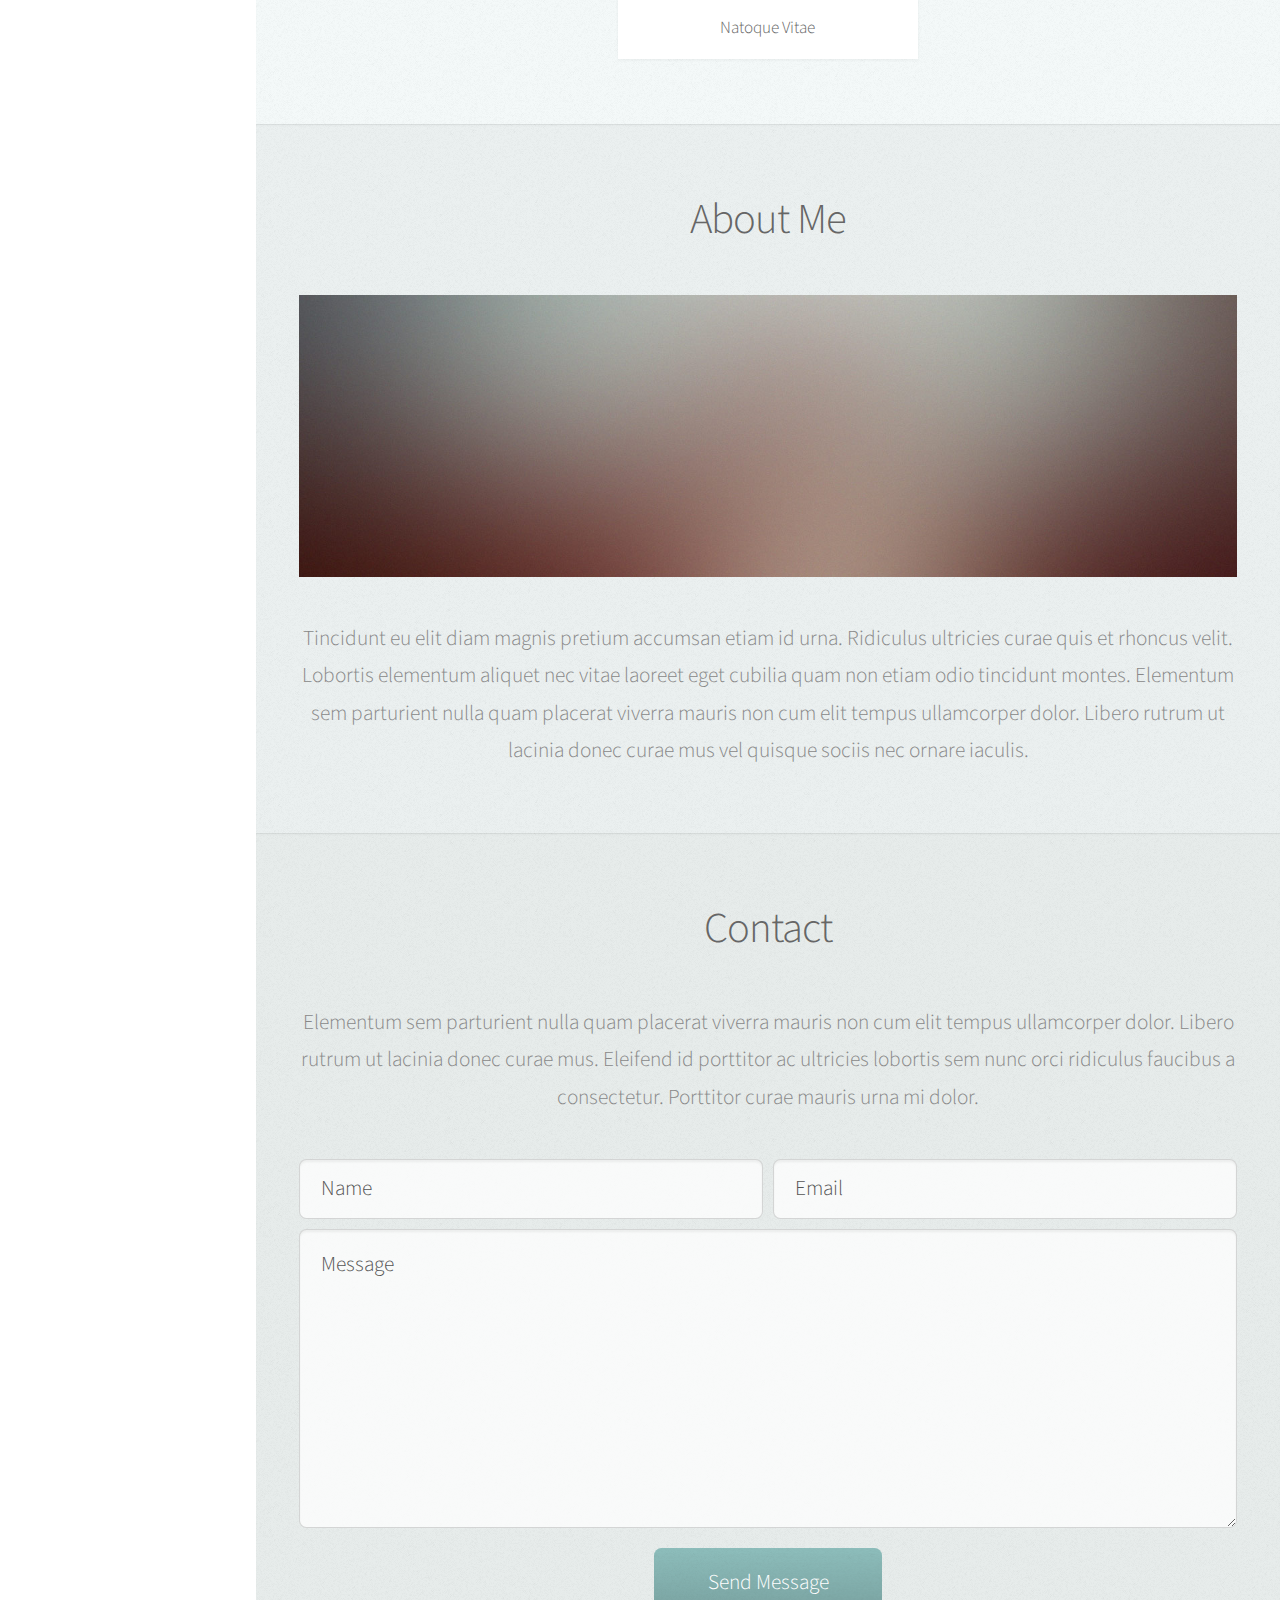
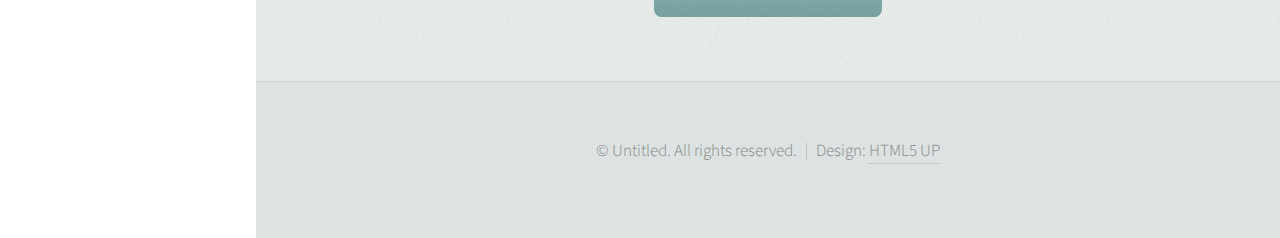
==== commit 2013d437: "small updates" ====
--- a/mainapp/static/index.html
+++ b/mainapp/static/index.html
@@ -131,11 +131,18 @@
                                 <tbody>
                                     <tr>
                                         <td>001</td>
-                                        <td>status</td>
+                                        <td>
+                                            <div class="button small"><span class="icon fa-fire"></span></div>
+                                        </td>
                                         <td>description</td>
                                         <td>60%</td>
                                         <td>UZH</td>
-                                        <td>actions</td>
+                                        <td>
+                                            <a href="#status" id="r1" class="button small green"><span class="icon fa-check"></span></a>
+                                            <a href="#status" id="r1" class="button small red"><span class="icon fa-ban"></span></a>
+                                            <a href="#status" id="r1" class="button small"><span class="icon fa-star"></span></a>
+                                            <a href="#status" id="r1" class="button small"><span class="icon fa-external-link"></span></a>
+                                        </td>
                                     </tr>
                                     <tr>
                                         <td>001</td>
--- a/mainapp/static/css/style.css
+++ b/mainapp/static/css/style.css
@@ -789,3 +789,26 @@
 /*********************************************************************************/
 /* my stuff                                                                      */
 /*********************************************************************************/
+
+table
+{
+    font-size: 80%;
+}
+
+.button.small
+{
+    padding: 0.0em 0.4em;
+    font-size: 80%;
+}
+
+.button.red
+{
+   background-color: #ff7777;
+}
+
+.button.green
+{
+   background-color: #77ff77;
+}
+
+
